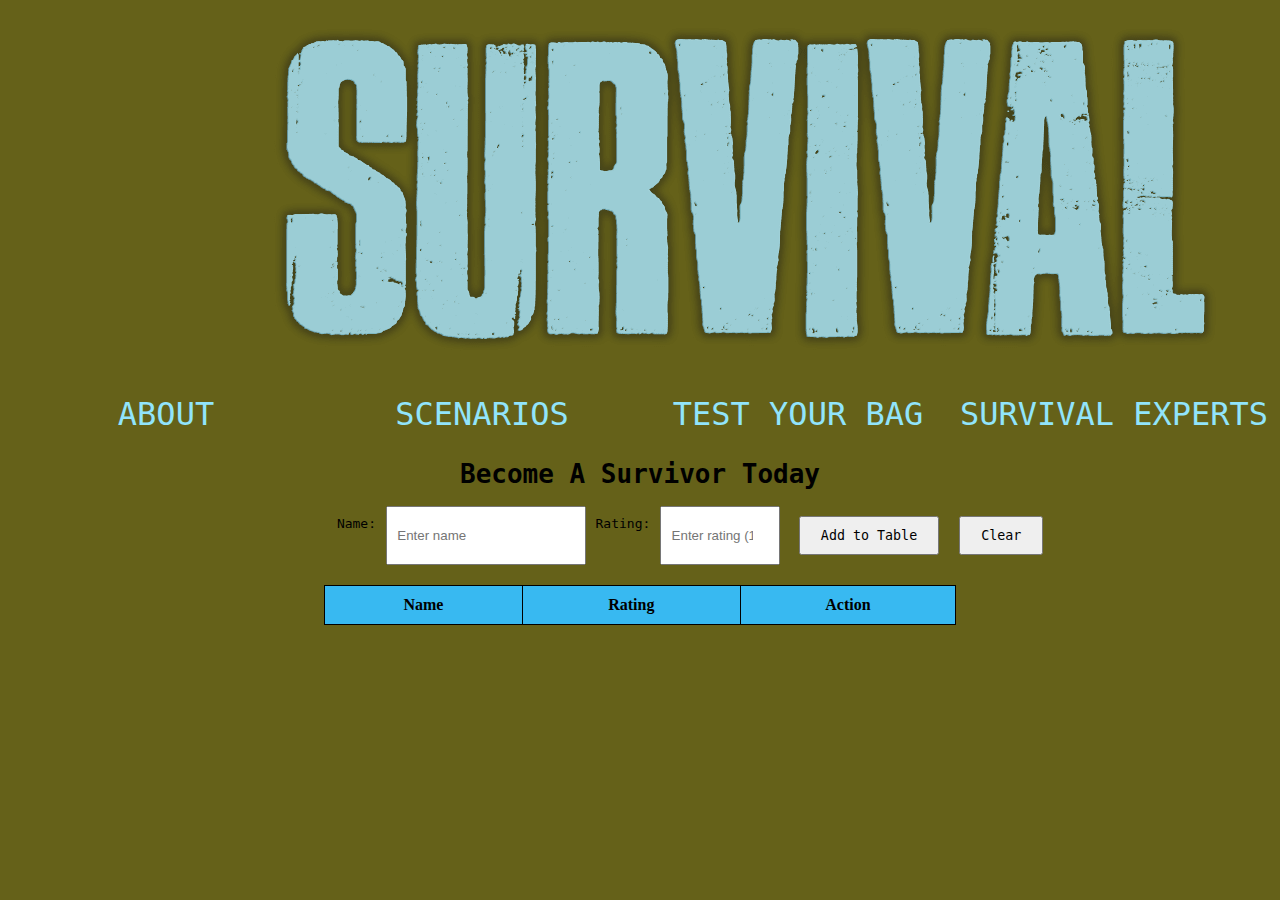
==== index.html @ 8b3e83de "Beginning work on website, main table works" ====
<!doctype html>
<html>

<head>
  <meta charset="utf-8">
  <title>Hello World!</title>
  <meta name="description" content="">
  <meta name="viewport" content="width=device-width, initial-scale=1">
  <link rel="stylesheet" href="css/landing.css">
</head>

<body>
  <img class="survival" src="img/Survival_Logo-overlay.png" alt="Survival Logo" title="Survival Logo">

  <nav>
    <ul>
      <li><a href="about.html">About</a></li>
      <li><a href="scenario.html">Scenarios</a></li>
      <li><a href="bag.html">Test Your Bag</a></li>
      <li><a href="experts.html">Survival Experts</a></li>
    </ul>
  </nav>

  <h1 class="second">Become A Survivor Today</h1>

  <!-- Input Fields and Buttons-->
  <form class="survivortable">
    <label class="nameLabel" for="nameInput">Name: </label>
    <input class="nameInput" type="text" id="nameInput" placeholder="Enter name">
    <label for="ratingInput">Rating: </label>
    <input class="ratinginput" type="number" id="ratingInput" placeholder="Enter rating (1-5)" min="1" max="5">
    <button class="buttonAdd" onclick="addToTable()">Add to Table</button>
    <button onclick="clearInputs()">Clear</button>
  </form>

  <!-- Table -->
  <table id="ratingTable">
    <thead>
      <tr>
        <th>Name</th>
        <th>Rating</th>
        <th>Action</th> <!-- New column for delete button -->
      </tr>
    </thead>
    <tbody>
      <!-- Rows will be added here -->
    </tbody>
  </table>

    <script>
      // Function to load the table from localStorage
      function loadTableData() {
        const savedData = JSON.parse(localStorage.getItem('tableData'));
        if (savedData) {
          const table = document.getElementById('ratingTable').getElementsByTagName('tbody')[0];
          savedData.forEach((rowData, index) => {
            const newRow = table.insertRow();

            const nameCell = newRow.insertCell(0);
            const ratingCell = newRow.insertCell(1);
            const actionCell = newRow.insertCell(2); // New cell for the delete button

            nameCell.textContent = rowData.name;
            ratingCell.textContent = rowData.rating;

            // Create delete button
            const deleteBtn = document.createElement('button');
            deleteBtn.textContent = 'Delete';
            deleteBtn.className = 'delete-btn';
            deleteBtn.onclick = () => deleteRow(index);

            // Append delete button to the action cell
            actionCell.appendChild(deleteBtn);
          });
        }
      }

      // Function to save the table data to localStorage
      function saveTableData() {
        const table = document.getElementById('ratingTable').getElementsByTagName('tbody')[0];
        const rows = table.rows;
        const tableData = [];

        for (let i = 0; i < rows.length; i++) {
          const name = rows[i].cells[0].textContent;
          const rating = rows[i].cells[1].textContent;
          tableData.push({ name, rating });
        }

        localStorage.setItem('tableData', JSON.stringify(tableData));
      }

      // Function to add data to table
      function addToTable() {
        const nameInput = document.getElementById('nameInput').value;
        const ratingInput = document.getElementById('ratingInput').value;

        // Check if both fields are filled
        if (nameInput && ratingInput) {
          const table = document.getElementById('ratingTable').getElementsByTagName('tbody')[0];

          // Create a new row
          const newRow = table.insertRow();

          // Create cells and add the data
          const nameCell = newRow.insertCell(0);
          const ratingCell = newRow.insertCell(1);
          const actionCell = newRow.insertCell(2); // New cell for the delete button

          nameCell.textContent = nameInput;
          ratingCell.textContent = ratingInput;

          // Create delete button
          const deleteBtn = document.createElement('button');
          deleteBtn.textContent = 'Delete';
          deleteBtn.className = 'delete-btn';
          deleteBtn.onclick = () => deleteRow(table.rows.length - 1);

          // Append delete button to the action cell
          actionCell.appendChild(deleteBtn);

          // Save updated table data to localStorage
          saveTableData();

          // Clear input fields after adding
          clearInputs();
        } else {
          alert('Please fill in both fields!');
        }
      }

      // Function to delete a row and update localStorage
      function deleteRow(index) {
        const table = document.getElementById('ratingTable').getElementsByTagName('tbody')[0];
        table.deleteRow(index);

        // Save the updated table data to localStorage after deleting
        saveTableData();
      }

      // Function to clear input fields
      function clearInputs() {
        document.getElementById('nameInput').value = '';
        document.getElementById('ratingInput').value = '';
      }

      // Initialize the table with saved data when the page loads
      window.onload = loadTableData;
    </script>
  </body>
</html>
---- css/landing.css ----
/* ------------ Main Page CSS ------------ */
body{
  background-color: #656119;
}

h1.second{
  font-family: monospace;
  text-align: center;
}
/* --------------------------------------------- */

/* ------------ Images CSS ------------ */
img.survival{
  margin-left: 20%;
}
/* --------------------------------------------- */

/* ------------ Navigation Pane CSS ------------ */
nav {
  height: 50px;
  background-color: ff80ff;
  display: flex;
  padding: 1% 0;
  margin-bottom: 10px;
}

nav ul {
  padding: 0;
  list-style-type: none;
  flex: 1;
  display: flex;
}

nav li {
  display: inline;
  text-align: center;
  flex: 1;
}

nav a {
  display: inline-block;
  font-size: 2rem;
  font-family: monospace;
  text-transform: uppercase;
  text-decoration: none;
  color: #91E4FB;
}

nav a:hover {
  background-color: rgb(139, 76, 233);
}
/* --------------------------------------------- */

/* ------------ Table CSS ------------ */
table {
  width: 50%;
  margin: 20px auto;
  background-color: rgb(56, 185, 241);
  border-collapse: collapse;
}

table, th, td {
  border: 1px solid black;
}

th, td {
  padding: 10px;
  text-align: center;
}

tbody tr:nth-child(odd) {
  background-color: #def;
}
/* --------------------------------------------- */

/* ------------ Form and Button CSS ------------ */
button {
  padding: 10px 20px;
  margin: 10px;
  cursor: pointer;
  font-family: monospace;
  text-align: left;
}

form.survivortable{
  display: flex;
  margin-left: 300px;
  margin-bottom: 10px;
  font-family: monospace;
  text-align: left;
}

label,input {
  padding: 1%;
}

input.ratinginput{
  width: 10%;
}

input.nameInput{
  /* margin-right: 2%; */
  /* margin-left: 2%; */
}

label.nameLabel{
  margin-left: 2%;
}

button.buttonAdd{
  /* padding-left: 1%; */
  margin-left: 2%;
}

.delete-btn {
  background-color: rgb(0, 132, 255);
  color: white;
  border: none;
  cursor: pointer;
  padding: 5px 10px;
  border-radius: 5px;
}

.delete-btn:hover {
  background-color: darkred;
}

/* --------------------------------------------- */
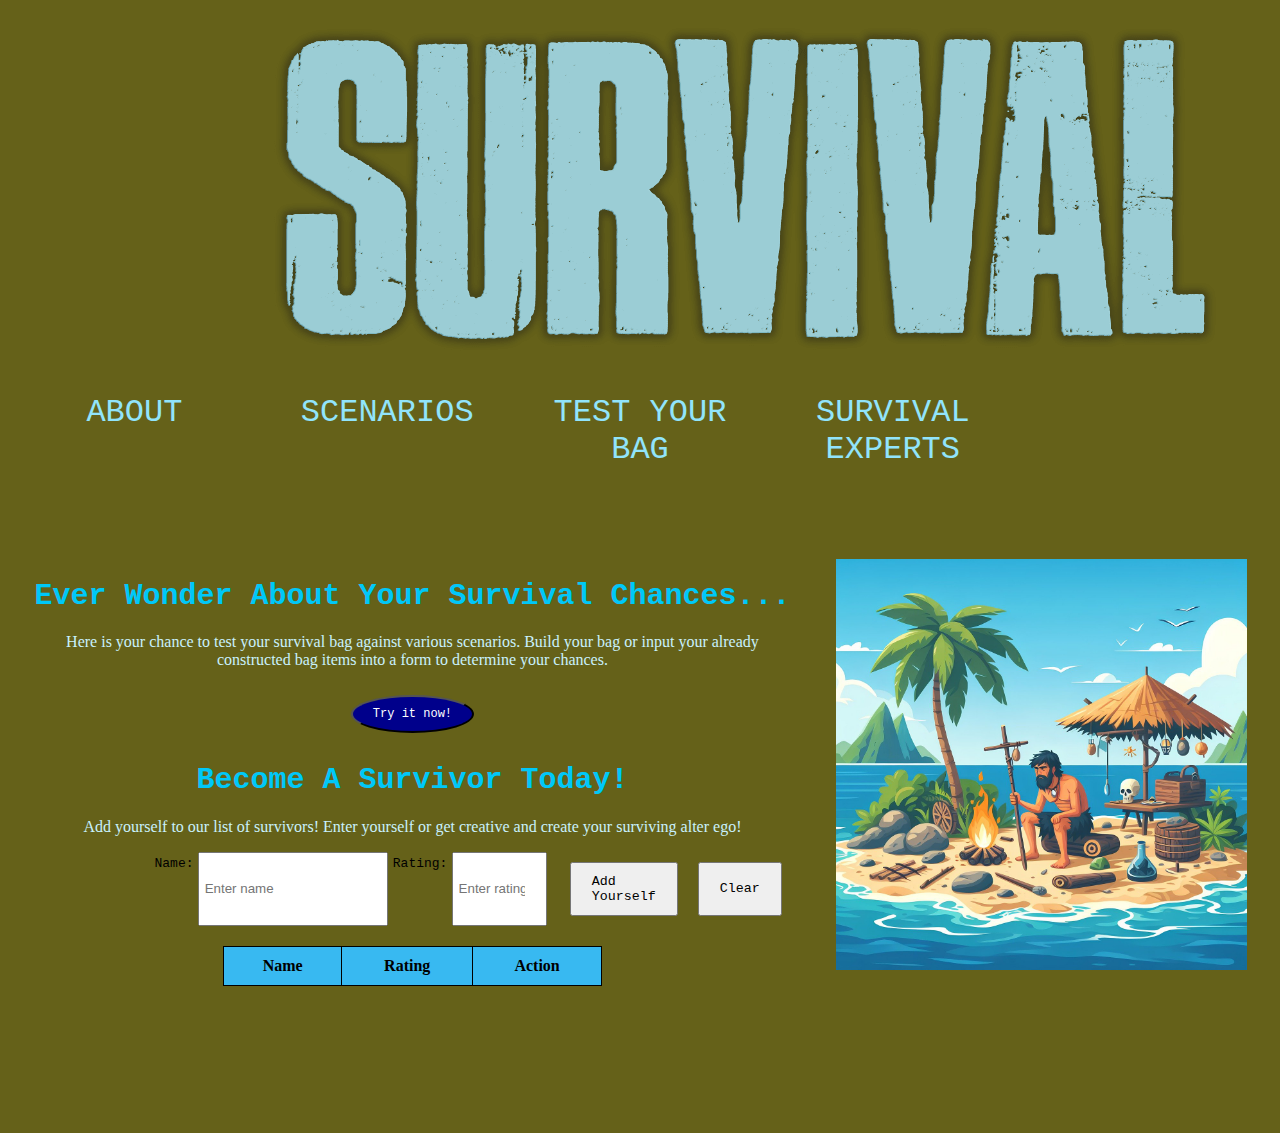
==== commit 2658987b: "Landing Page mostly Complete, nav bar not complete" ====
--- a/index.html
+++ b/index.html
@@ -1,52 +1,72 @@
-<!doctype html>
-<html>
+<!DOCTYPE html>
+<html lang="en">
 
-<head>
-  <meta charset="utf-8">
-  <title>Hello World!</title>
-  <meta name="description" content="">
-  <meta name="viewport" content="width=device-width, initial-scale=1">
-  <link rel="stylesheet" href="css/landing.css">
-</head>
+  <head>
+    <meta charset="utf-8">
+    <title>Hello Fellow Survivors!</title>
+    <meta name="description" content="">
+    <meta name="viewport" content="width=device-width, initial-scale=1">
+    <link rel="stylesheet" href="css/landing.css">
+  </head>
 
-<body>
-  <img class="survival" src="img/Survival_Logo-overlay.png" alt="Survival Logo" title="Survival Logo">
+  <body>
+    
+    <img class="survival" src="img/Survival_Logo-overlay.png" alt="Survival Logo" title="Survival Logo">
 
-  <nav>
-    <ul>
-      <li><a href="about.html">About</a></li>
-      <li><a href="scenario.html">Scenarios</a></li>
-      <li><a href="bag.html">Test Your Bag</a></li>
-      <li><a href="experts.html">Survival Experts</a></li>
-    </ul>
-  </nav>
+    <nav>
+      <ul>
+        <li><a href="about.html">About</a></li>
+        <li><a href="scenario.html">Scenarios</a></li>
+        <li><a href="bag.html">Test Your Bag</a></li>
+        <li><a href="experts.html">Survival Experts</a></li>
+      </ul>
+    </nav>
 
-  <h1 class="second">Become A Survivor Today</h1>
+    <div class="columnbox">
+      <div class="column1box">
+        <h1 class="second">Ever Wonder About Your Survival Chances...</h1>
+        <p>
+          Here is your chance to test your survival bag against various scenarios. Build your bag or input your already constructed bag items into a form to determine your chances.
+        </p>
+        <a href="bag.html">
+          <button class="tryit" href="bag.html">Try it now!</button>
+        </a>
+        <h1 class="second">Become A Survivor Today!</h1>
+        <p>
+          Add yourself to our list of survivors! Enter yourself or get creative and create your surviving alter ego!
+        </p>
 
-  <!-- Input Fields and Buttons-->
-  <form class="survivortable">
-    <label class="nameLabel" for="nameInput">Name: </label>
-    <input class="nameInput" type="text" id="nameInput" placeholder="Enter name">
-    <label for="ratingInput">Rating: </label>
-    <input class="ratinginput" type="number" id="ratingInput" placeholder="Enter rating (1-5)" min="1" max="5">
-    <button class="buttonAdd" onclick="addToTable()">Add to Table</button>
-    <button onclick="clearInputs()">Clear</button>
-  </form>
+        
 
-  <!-- Table -->
-  <table id="ratingTable">
-    <thead>
-      <tr>
-        <th>Name</th>
-        <th>Rating</th>
-        <th>Action</th> <!-- New column for delete button -->
-      </tr>
-    </thead>
-    <tbody>
-      <!-- Rows will be added here -->
-    </tbody>
-  </table>
+        <!-- Input Fields and Buttons-->
+        <form class="survivortable">
+          <label class="nameLabel" for="nameInput">Name: </label>
+          <input class="nameInput" type="text" id="nameInput" placeholder="Enter name">
+          <label for="ratingInput">Rating: </label>
+          <input class="ratinginput" type="number" id="ratingInput" placeholder="Enter rating (1-5)" min="1" max="5">
+          <button class="buttonAdd" onclick="addToTable()">Add Yourself</button>
+          <button onclick="clearInputs()">Clear</button>
+        </form>
 
+        <!-- Table -->
+        <table id="ratingTable">
+          <thead>
+            <tr>
+              <th>Name</th>
+              <th>Rating</th>
+              <th>Action</th> <!-- New column for delete button -->
+            </tr>
+          </thead>
+          <tbody>
+            <!-- Rows will be added here -->
+          </tbody>
+        </table>
+      </div>
+
+      <div class="column2box">
+        <img class="man" src="img/survive-8683959_1280.jpg">
+      </div>
+    </div>
     <script>
       // Function to load the table from localStorage
       function loadTableData() {
--- a/css/landing.css
+++ b/css/landing.css
@@ -4,37 +4,102 @@
 }
 
 h1.second{
+  color:#00C8F8;
+  font-size: 30px;
   font-family: monospace;
   text-align: center;
+}
+
+p{
+  color:#C9F1FD;
+}
+
+.columnbox{
+  background-color: #656119;
+  text-align: center;
+  display: flex;
+  margin-top: 1%;
+  margin-bottom: 1%;
+}
+
+.column1box{
+  background-color:#656119;
+  width:60%;
+  margin-top: 1%;
+  margin-bottom: 1%;
+  margin-right: 0.5%;
+  margin-left: 1%;
+  padding-left: 1%;
+  padding-right: 1%;
+  padding-top: 3%;
+  padding-bottom: 5%;
+}
+
+.column2box{
+  background-color:#656119;
+  width: 40%;
+  margin-top: 1%;
+  margin-bottom: 1%;
+  margin-right: 1%;
+  margin-left: 1%;
+  padding-left: 1%;
+  padding-right: 1%;
+  padding-top: 3%;
+  padding-bottom: 5%;
+}
+
+button.tryit{
+  font-size: 12px;
+  border-radius: 50%;
+  color: white;
+  background-color:darkblue;
+  transition-duration: 0.4s;
+}
+
+button.tryit:hover {
+  background-color: #00C8F8;
+  color: black;
 }
 /* --------------------------------------------- */
 
 /* ------------ Images CSS ------------ */
 img.survival{
   margin-left: 20%;
+  height: auto;
+}
+
+img.man{
+  max-width: 100%;
+  height: auto;
 }
 /* --------------------------------------------- */
 
 /* ------------ Navigation Pane CSS ------------ */
 nav {
-  height: 50px;
+  width: 100%;
   background-color: ff80ff;
-  display: flex;
-  padding: 1% 0;
-  margin-bottom: 10px;
+  margin-left: -20%;
+  margin-right:-20%;
+  overflow: auto;
+
 }
 
 nav ul {
   padding: 0;
   list-style-type: none;
-  flex: 1;
+  flex: 2;
   display: flex;
+  margin-left: 20%;
+  text-align: center;
 }
 
 nav li {
-  display: inline;
-  text-align: center;
-  flex: 1;
+  float: left;
+  padding: 12px;
+  text-decoration: none;
+  font-size: 17px;
+  width: 25%;
+  /* text-align: center; */
 }
 
 nav a {
@@ -95,21 +160,19 @@
 }
 
 input.ratinginput{
-  width: 10%;
+  width: 55%;
 }
 
 input.nameInput{
-  /* margin-right: 2%; */
-  /* margin-left: 2%; */
+  
 }
 
 label.nameLabel{
-  margin-left: 2%;
+  margin-left: -40%;
 }
 
 button.buttonAdd{
-  /* padding-left: 1%; */
-  margin-left: 2%;
+  margin-left: 5%;
 }
 
 .delete-btn {
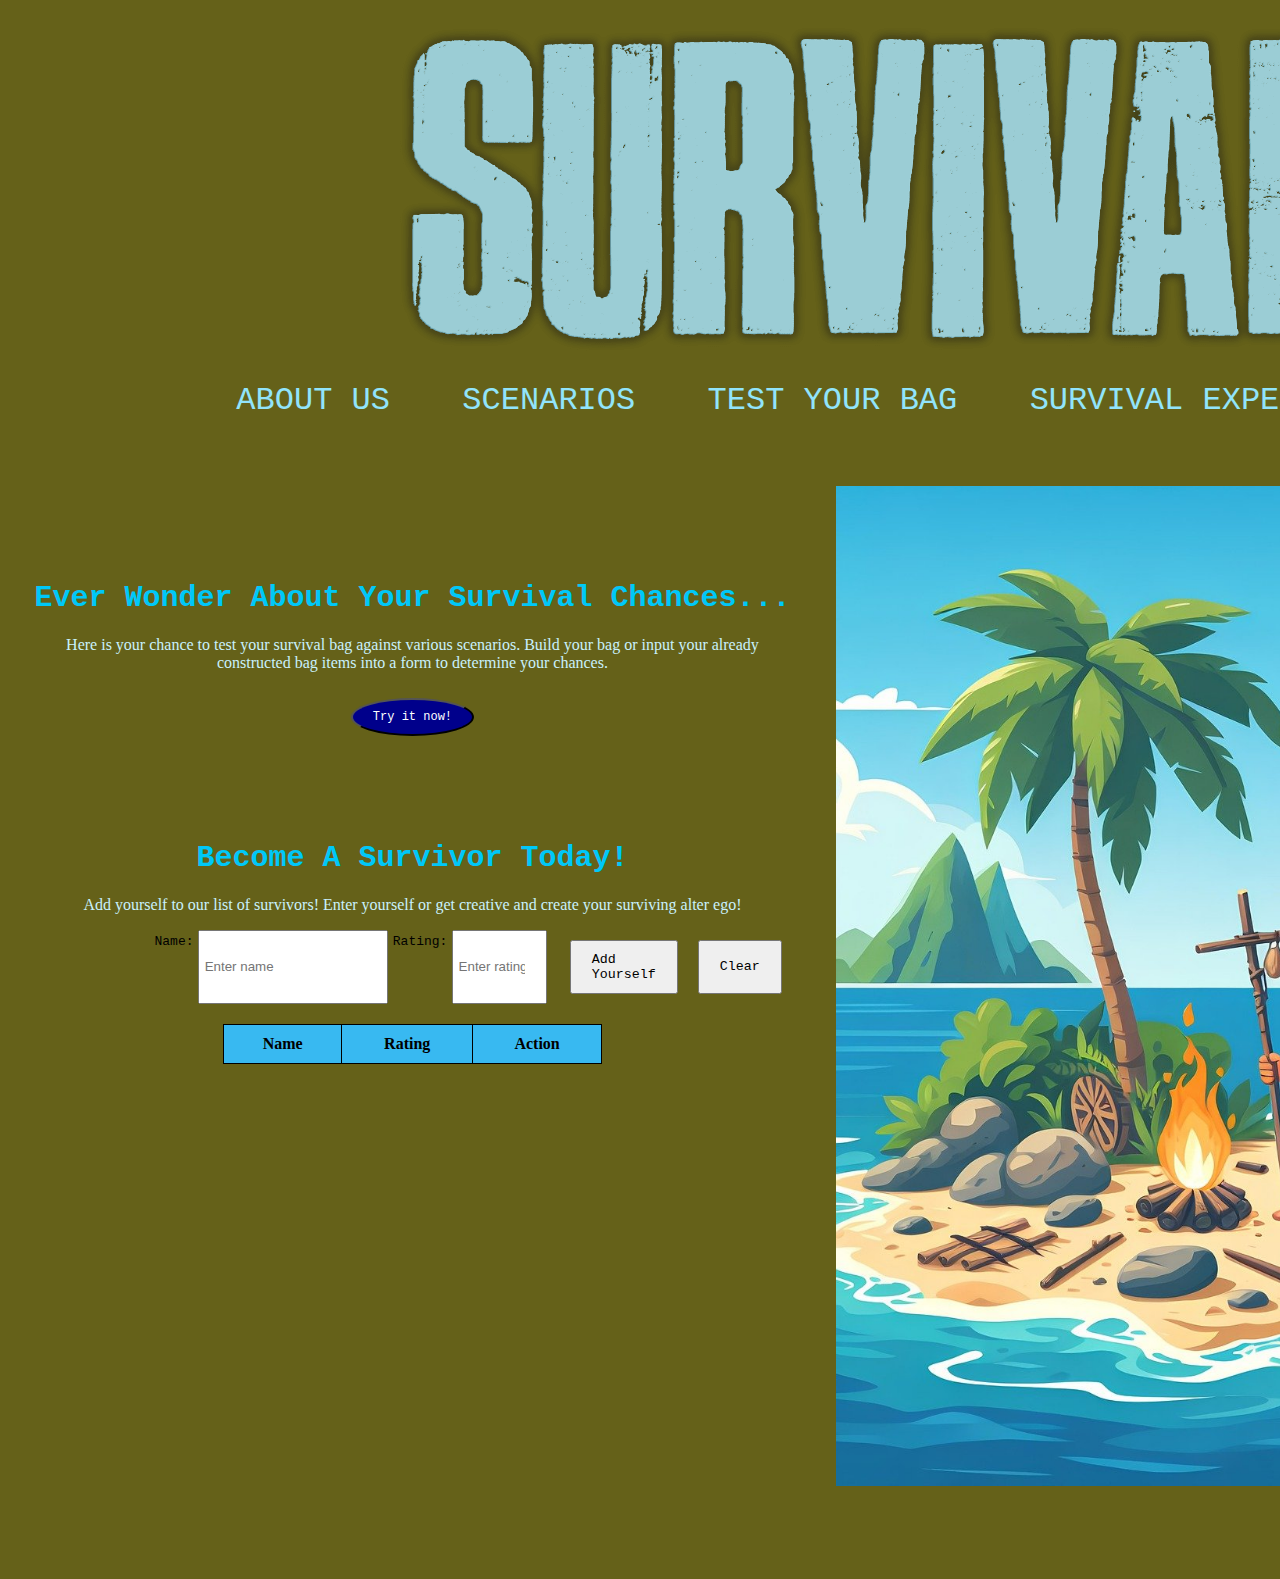
==== commit 2d57b5b9: "Fixed Sizing issues and navbar" ====
--- a/index.html
+++ b/index.html
@@ -15,7 +15,7 @@
 
     <nav>
       <ul>
-        <li><a href="about.html">About</a></li>
+        <li><a href="about.html">About Us</a></li>
         <li><a href="scenario.html">Scenarios</a></li>
         <li><a href="bag.html">Test Your Bag</a></li>
         <li><a href="experts.html">Survival Experts</a></li>
--- a/css/landing.css
+++ b/css/landing.css
@@ -8,6 +8,7 @@
   font-size: 30px;
   font-family: monospace;
   text-align: center;
+  padding-top: 10%;
 }
 
 p{
@@ -64,42 +65,33 @@
 
 /* ------------ Images CSS ------------ */
 img.survival{
-  margin-left: 20%;
+  margin-left: 30%;
   height: auto;
 }
 
 img.man{
-  max-width: 100%;
-  height: auto;
+  height: 1000;
+  width:1000px;
 }
 /* --------------------------------------------- */
 
 /* ------------ Navigation Pane CSS ------------ */
 nav {
-  width: 100%;
   background-color: ff80ff;
-  margin-left: -20%;
-  margin-right:-20%;
-  overflow: auto;
+  margin-left: -8%;
+  margin-right: -8%;
 
 }
 
 nav ul {
   padding: 0;
   list-style-type: none;
-  flex: 2;
-  display: flex;
   margin-left: 20%;
   text-align: center;
-}
+  display: flex;
+  align-items: center;
+  justify-content: space-around;
 
-nav li {
-  float: left;
-  padding: 12px;
-  text-decoration: none;
-  font-size: 17px;
-  width: 25%;
-  /* text-align: center; */
 }
 
 nav a {
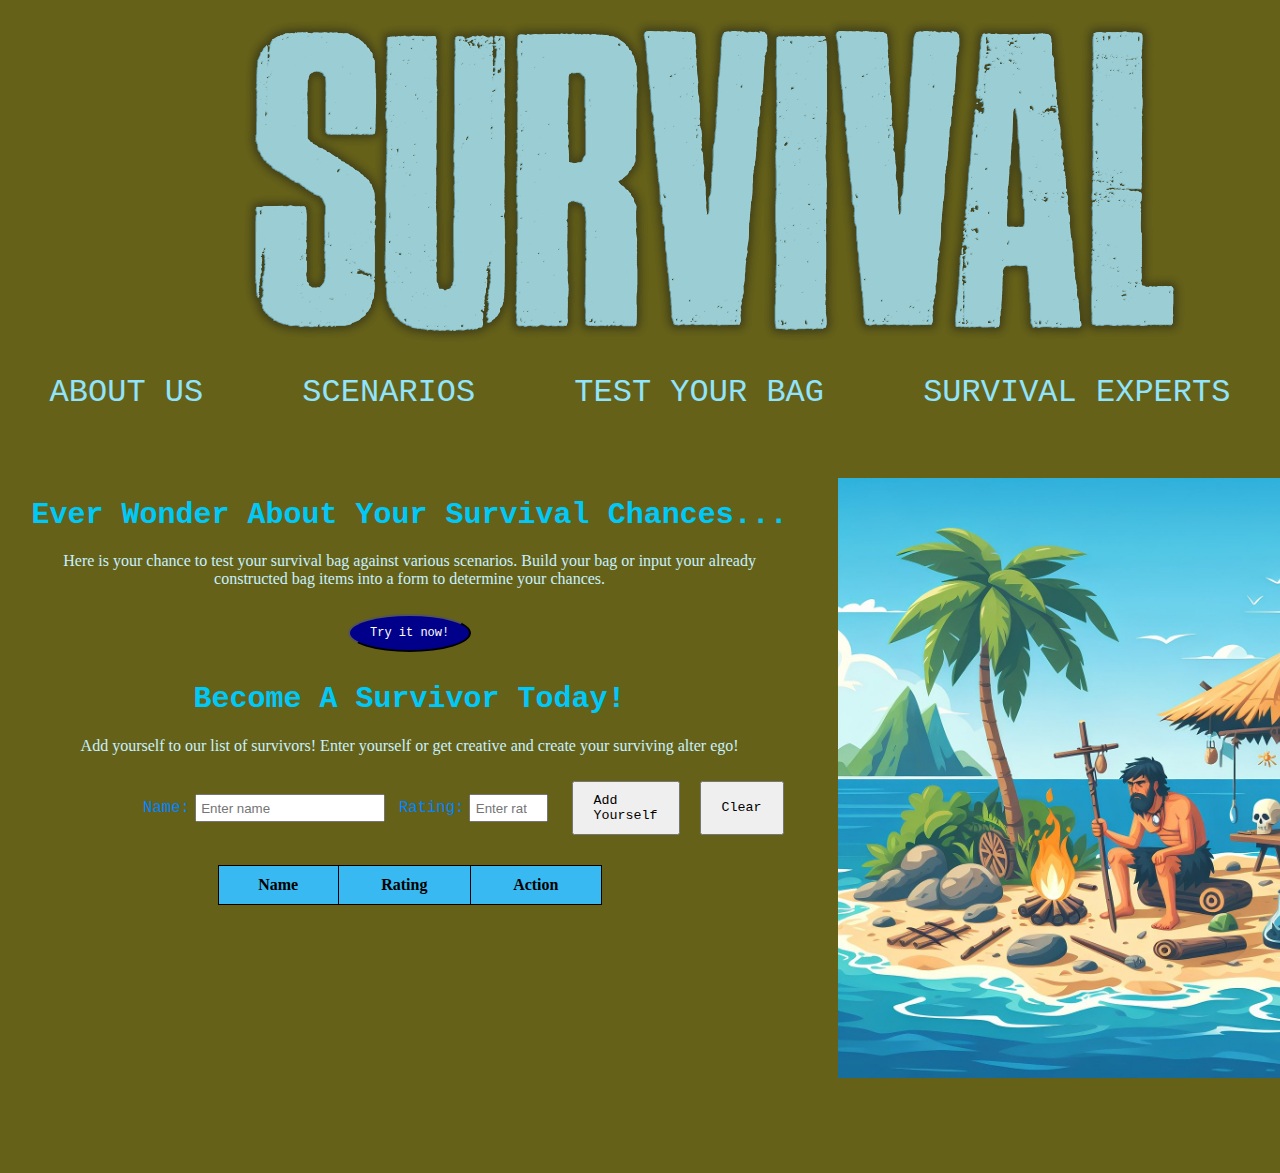
==== commit 6aa3bf80: "Fixed it to the point where its all on one page" ====
--- a/index.html
+++ b/index.html
@@ -42,7 +42,7 @@
         <form class="survivortable">
           <label class="nameLabel" for="nameInput">Name: </label>
           <input class="nameInput" type="text" id="nameInput" placeholder="Enter name">
-          <label for="ratingInput">Rating: </label>
+          <label class="ratingLabel" for="ratingInput">Rating: </label>
           <input class="ratinginput" type="number" id="ratingInput" placeholder="Enter rating (1-5)" min="1" max="5">
           <button class="buttonAdd" onclick="addToTable()">Add Yourself</button>
           <button onclick="clearInputs()">Clear</button>
--- a/css/landing.css
+++ b/css/landing.css
@@ -1,6 +1,7 @@
 /* ------------ Main Page CSS ------------ */
 body{
   background-color: #656119;
+  margin: 0%;
 }
 
 h1.second{
@@ -8,7 +9,6 @@
   font-size: 30px;
   font-family: monospace;
   text-align: center;
-  padding-top: 10%;
 }
 
 p{
@@ -65,28 +65,24 @@
 
 /* ------------ Images CSS ------------ */
 img.survival{
-  margin-left: 30%;
+  margin-left: 18%;
   height: auto;
+  width: auto;
 }
 
 img.man{
-  height: 1000;
-  width:1000px;
+  height: 600px;
 }
 /* --------------------------------------------- */
 
 /* ------------ Navigation Pane CSS ------------ */
 nav {
   background-color: ff80ff;
-  margin-left: -8%;
-  margin-right: -8%;
-
 }
 
 nav ul {
   padding: 0;
   list-style-type: none;
-  margin-left: 20%;
   text-align: center;
   display: flex;
   align-items: center;
@@ -104,7 +100,7 @@
 }
 
 nav a:hover {
-  background-color: rgb(139, 76, 233);
+  background-color: rgb(17, 122, 227);
 }
 /* --------------------------------------------- */
 
@@ -152,15 +148,28 @@
 }
 
 input.ratinginput{
+  height: min-content;
+  margin-top: 5%;
   width: 55%;
 }
 
 input.nameInput{
-  
+  height: min-content;
+  margin-top: 5%;
 }
 
 label.nameLabel{
+  color: rgb(0, 132, 255);
   margin-left: -40%;
+  font-size: larger;
+  margin-top: 5%;
+}
+
+label.ratingLabel{
+  color: rgb(0, 132, 255);
+  margin-left: 2%;
+  font-size: larger;
+  margin-top: 5%;
 }
 
 button.buttonAdd{
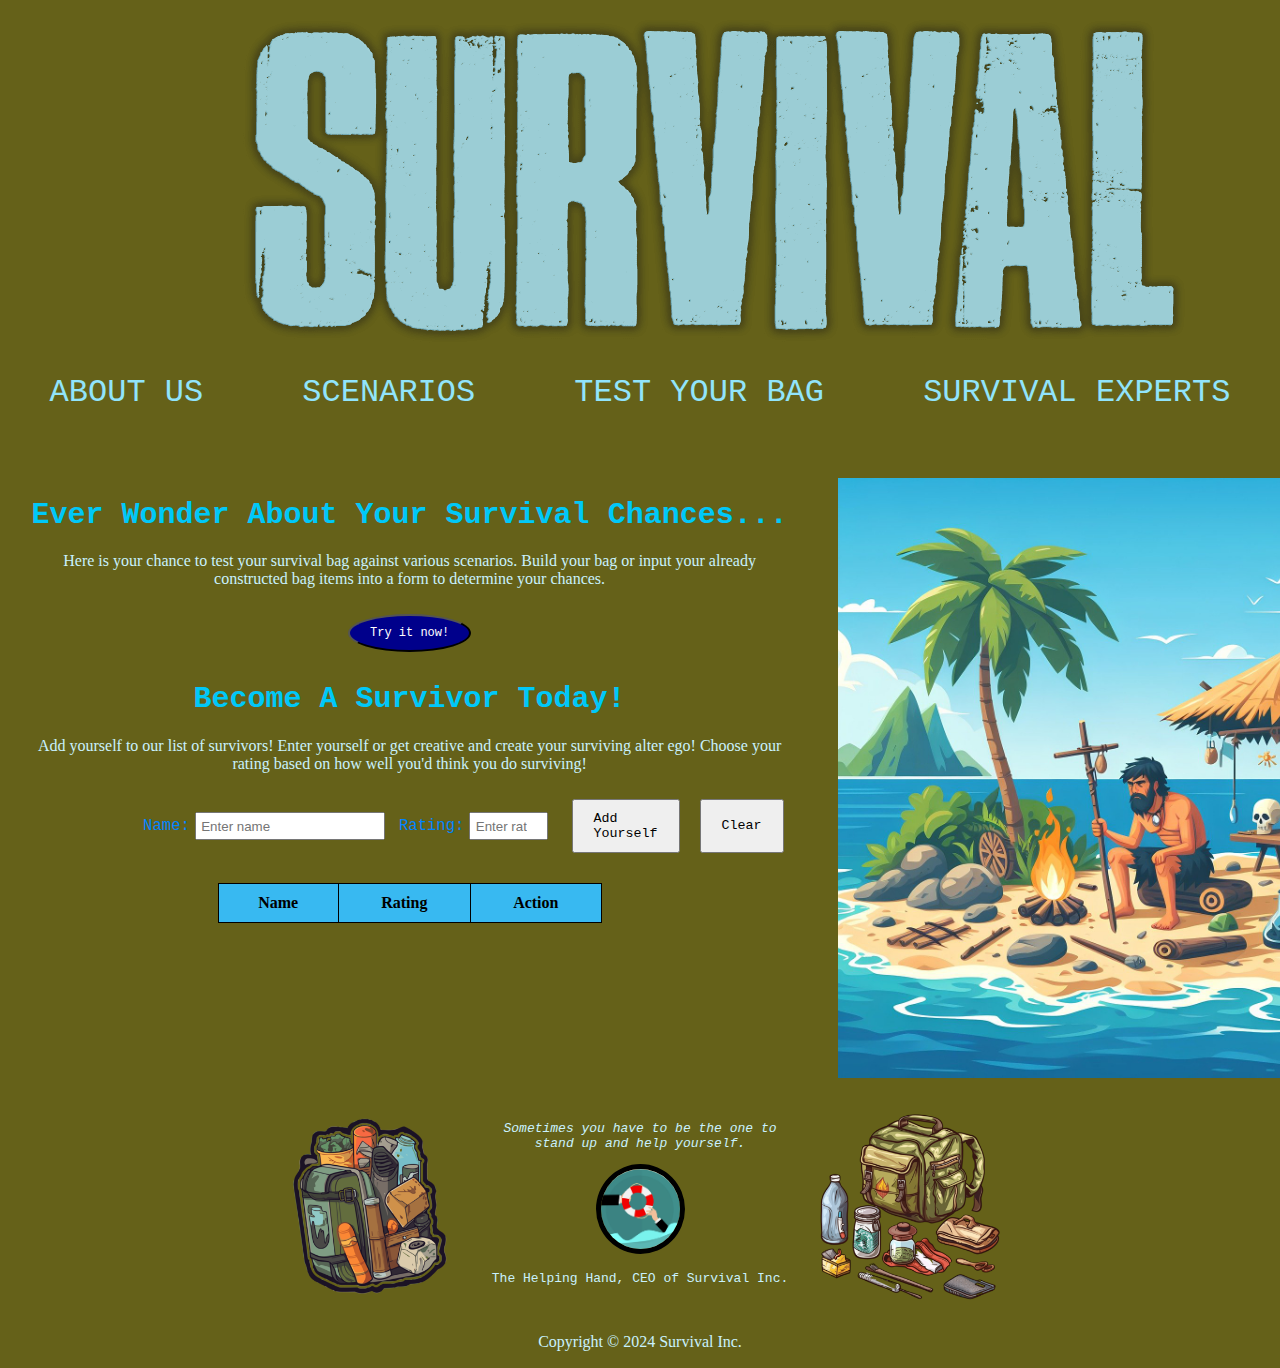
==== commit c79eca13: "Landing Page Complete" ====
--- a/index.html
+++ b/index.html
@@ -33,7 +33,7 @@
         </a>
         <h1 class="second">Become A Survivor Today!</h1>
         <p>
-          Add yourself to our list of survivors! Enter yourself or get creative and create your surviving alter ego!
+          Add yourself to our list of survivors! Enter yourself or get creative and create your surviving alter ego! Choose your rating based on how well you'd think you do surviving!
         </p>
 
         
@@ -67,6 +67,29 @@
         <img class="man" src="img/survive-8683959_1280.jpg">
       </div>
     </div>
+
+    <div class="footer">
+      <div class="footercolumn1">
+        <img class="b1" src="img/backpack1.png">
+      </div>
+      <div class="footercolumn2">
+        <p class="quote">
+          <i>Sometimes you have to be the one to stand up and help yourself.</i> 
+        </p>
+        <img class="hh" src="img/ceo.png">
+        <p class="who">
+          The Helping Hand, CEO of Survival Inc.
+        </p>
+        <br>
+        <p>
+          Copyright © 2024 Survival Inc.
+        </p>
+      </div>
+      <div class="footercolumn3">
+        <img class="b2" src="img/backpack2.jpg">
+      </div>
+    </div>
+    
     <script>
       // Function to load the table from localStorage
       function loadTableData() {
--- a/css/landing.css
+++ b/css/landing.css
@@ -63,7 +63,58 @@
 }
 /* --------------------------------------------- */
 
-/* ------------ Images CSS ------------ */
+/* ------------ Footer CSS --------------------- */
+.footer{
+  background-color: #656119;
+  text-align: center;
+  display: flex;
+  margin-top: -5%;
+}
+
+.footercolumn1{
+  background-color:#656119;
+  width:30%;
+  margin-left: 20%;
+}
+
+.footercolumn2{
+  background-color:#656119;
+  width:40%;
+}
+
+.footercolumn3{
+  background-color:#656119;
+  width:30%;
+  margin-right: 20%;
+}
+
+img.b1{
+  height: 200px;
+}
+
+img.b2{
+  height: 200px;
+  border-radius: 5%;
+}
+
+img.hh{
+  height: 80px;
+  border-radius: 100%;
+  border: 5px solid black;
+}
+
+p.quote{
+  font-family: monospace;
+  
+}
+
+p.who{
+  font-family: monospace;
+  font-size: medium;
+}
+/* --------------------------------------------- */
+
+/* ------------ Images CSS --------------------- */
 img.survival{
   margin-left: 18%;
   height: auto;
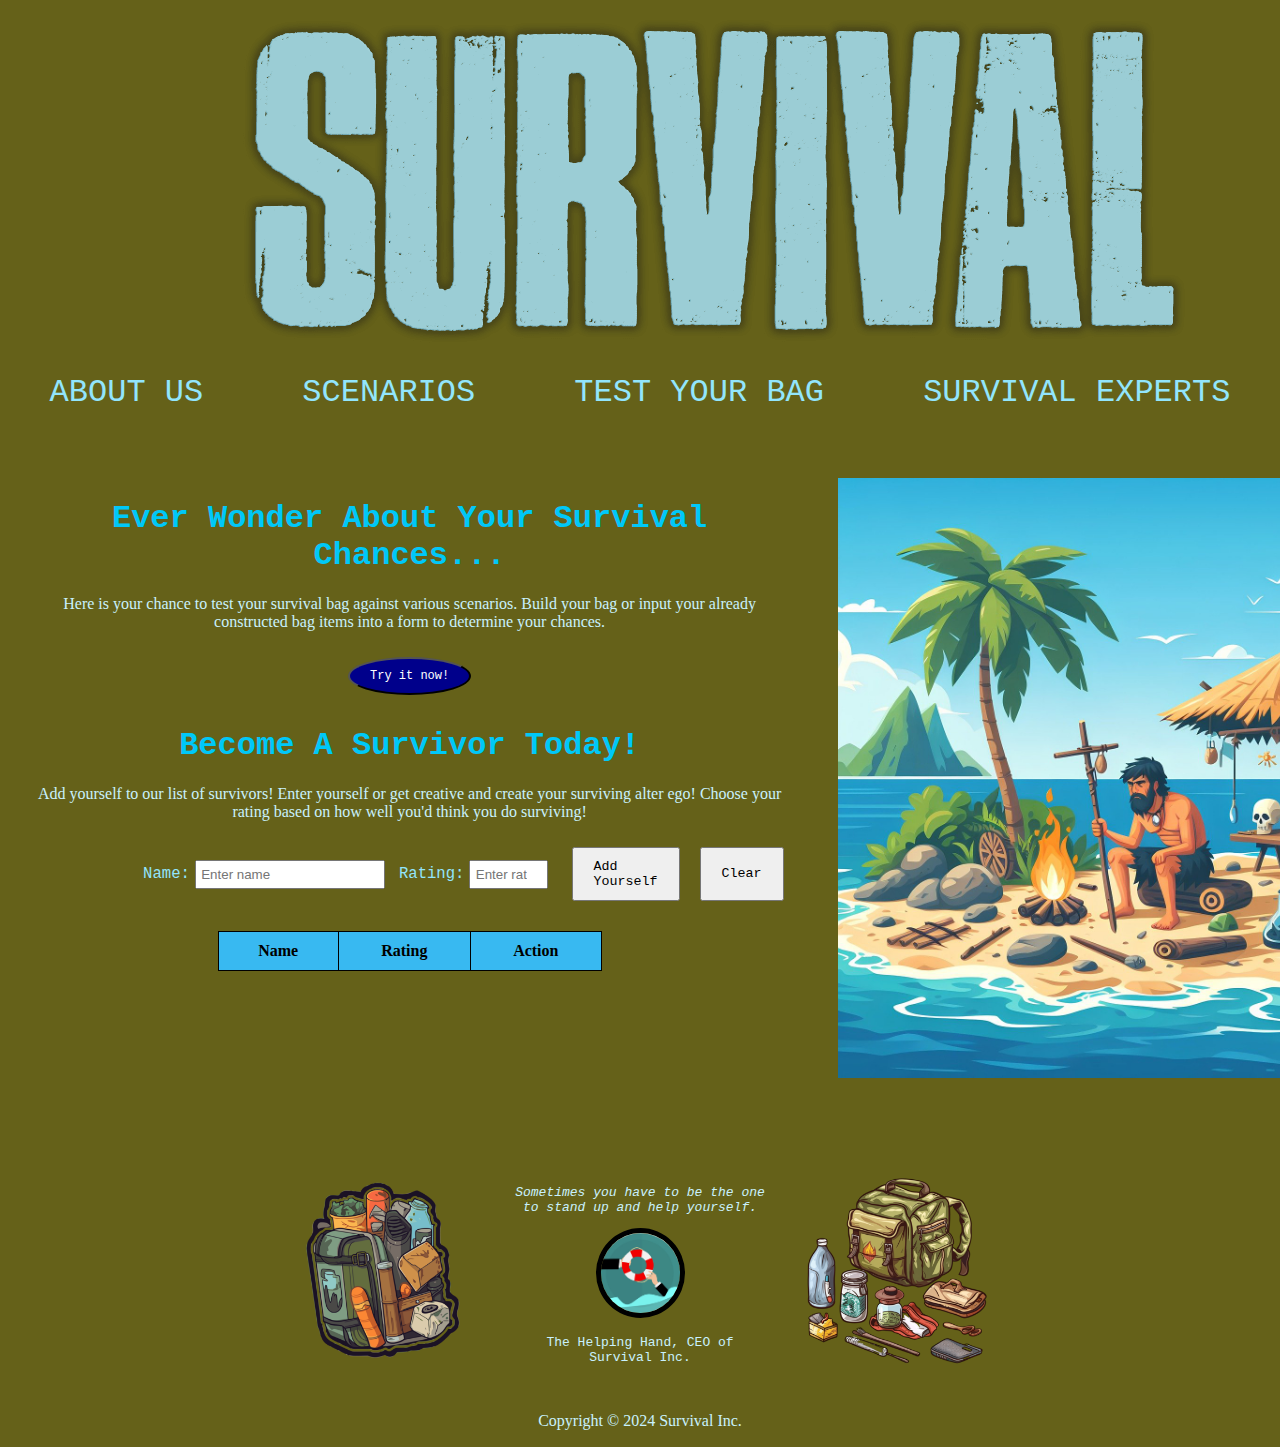
==== commit a627e2f1: "Updated to pass lighthouse tests nearly perfectly" ====
--- a/index.html
+++ b/index.html
@@ -1,10 +1,14 @@
 <!DOCTYPE html>
 <html lang="en">
 
+  <!-- need a metadata description up here -->
+
   <head>
     <meta charset="utf-8">
+    <meta http-equiv="X-UA-Compatible" content="IE=edge">
     <title>Hello Fellow Survivors!</title>
-    <meta name="description" content="">
+    <meta name="description" content="This is the main page for the survival website">
+    <meta name="author" content="Caitlyn Nelson">
     <meta name="viewport" content="width=device-width, initial-scale=1">
     <link rel="stylesheet" href="css/landing.css">
   </head>
@@ -21,6 +25,8 @@
         <li><a href="experts.html">Survival Experts</a></li>
       </ul>
     </nav>
+
+    <!-- Images need [alt] characteristics/ background and foreground not enough contrast -->
 
     <div class="columnbox">
       <div class="column1box">
@@ -64,19 +70,19 @@
       </div>
 
       <div class="column2box">
-        <img class="man" src="img/survive-8683959_1280.jpg">
+        <img class="man" src="img/survive-8683959_1280.jpg" alt="Man on an Island sitting by a fire surviving.">
       </div>
     </div>
 
     <div class="footer">
       <div class="footercolumn1">
-        <img class="b1" src="img/backpack1.png">
+        <img class="b1" src="img/backpack1.png" alt="Survival Backpack">
       </div>
       <div class="footercolumn2">
         <p class="quote">
           <i>Sometimes you have to be the one to stand up and help yourself.</i> 
         </p>
-        <img class="hh" src="img/ceo.png">
+        <img class="hh" src="img/ceo.png" alt="Two hands one reaching for the other handing a life vest.">
         <p class="who">
           The Helping Hand, CEO of Survival Inc.
         </p>
@@ -86,7 +92,7 @@
         </p>
       </div>
       <div class="footercolumn3">
-        <img class="b2" src="img/backpack2.jpg">
+        <img class="b2" src="img/backpack2.jpg" alt="Survival supplies laid out like a picnic.">
       </div>
     </div>
     
--- a/css/landing.css
+++ b/css/landing.css
@@ -147,7 +147,7 @@
   font-family: monospace;
   text-transform: uppercase;
   text-decoration: none;
-  color: #91E4FB;
+  color: #92E5FC;
 }
 
 nav a:hover {
@@ -210,14 +210,14 @@
 }
 
 label.nameLabel{
-  color: rgb(0, 132, 255);
+  color: #92E5FC;
   margin-left: -40%;
   font-size: larger;
   margin-top: 5%;
 }
 
 label.ratingLabel{
-  color: rgb(0, 132, 255);
+  color: #92E5FC;
   margin-left: 2%;
   font-size: larger;
   margin-top: 5%;
@@ -228,7 +228,7 @@
 }
 
 .delete-btn {
-  background-color: rgb(0, 132, 255);
+  background-color: darkblue;
   color: white;
   border: none;
   cursor: pointer;
@@ -240,4 +240,119 @@
   background-color: darkred;
 }
 
-/* --------------------------------------------- */+/* --------------------------------------------- */
+
+/* ------------ Media Queries for Responsiveness  ------------ */
+
+/* Small Devices (Mobile) */
+@media (max-width: 600px) {
+  h1.second {
+    font-size: 24px;
+  }
+
+  .columnbox {
+    flex-direction: column; /* Stack the columns vertically */
+  }
+
+  .column1box, .column2box {
+    width: 100%;
+    margin-bottom: 1%;
+  }
+
+  button.tryit {
+    font-size: 10px;
+  }
+
+  nav a {
+    font-size: 1.5rem; /* Smaller text for smaller screens */
+  }
+
+  form.survivortable {
+    margin-left: 10px; /* Adjust form margin */
+    margin-right: 10px; /* Adjust form margin */
+  }
+
+  .footer {
+    flex-direction: column;
+    margin-top: 10%;
+    padding: 15px;
+  }
+
+  .footercolumn1, .footercolumn2, .footercolumn3 {
+    width: 100%;
+    margin-bottom: 10px;
+  }
+}
+
+/* Medium Devices (Tablets) */
+@media (min-width: 601px) and (max-width: 1024px) {
+  h1.second {
+    font-size: 28px;
+  }
+
+  .columnbox {
+    flex-direction: row; /* Place columns side by side */
+  }
+
+  .column1box {
+    width: 50%;
+  }
+
+  .column2box {
+    width: 50%;
+  }
+
+  nav ul {
+    flex-direction: row; /* Arrange navigation items horizontally */
+  }
+
+  nav a {
+    font-size: 1.8rem;
+  }
+
+  .footer {
+    flex-direction: row;
+    justify-content: space-between;
+  }
+
+  .footercolumn1, .footercolumn2, .footercolumn3 {
+    width: 30%;
+  }
+}
+
+/* Large Devices (Desktops) */
+@media (min-width: 1025px) {
+  h1.second {
+    font-size: 32px;
+  }
+
+  .column1box {
+    width: 60%;
+  }
+
+  .column2box {
+    width: 40%;
+  }
+
+  nav ul {
+    flex-direction: row;
+  }
+
+  nav a {
+    font-size: 2rem;
+  }
+
+  form.survivortable {
+    margin-left: 300px;
+  }
+
+  .footer {
+    flex-direction: row;
+    justify-content: space-between;
+    margin-top: 0;
+  }
+
+  .footercolumn1, .footercolumn2, .footercolumn3 {
+    width: 30%;
+  }
+}